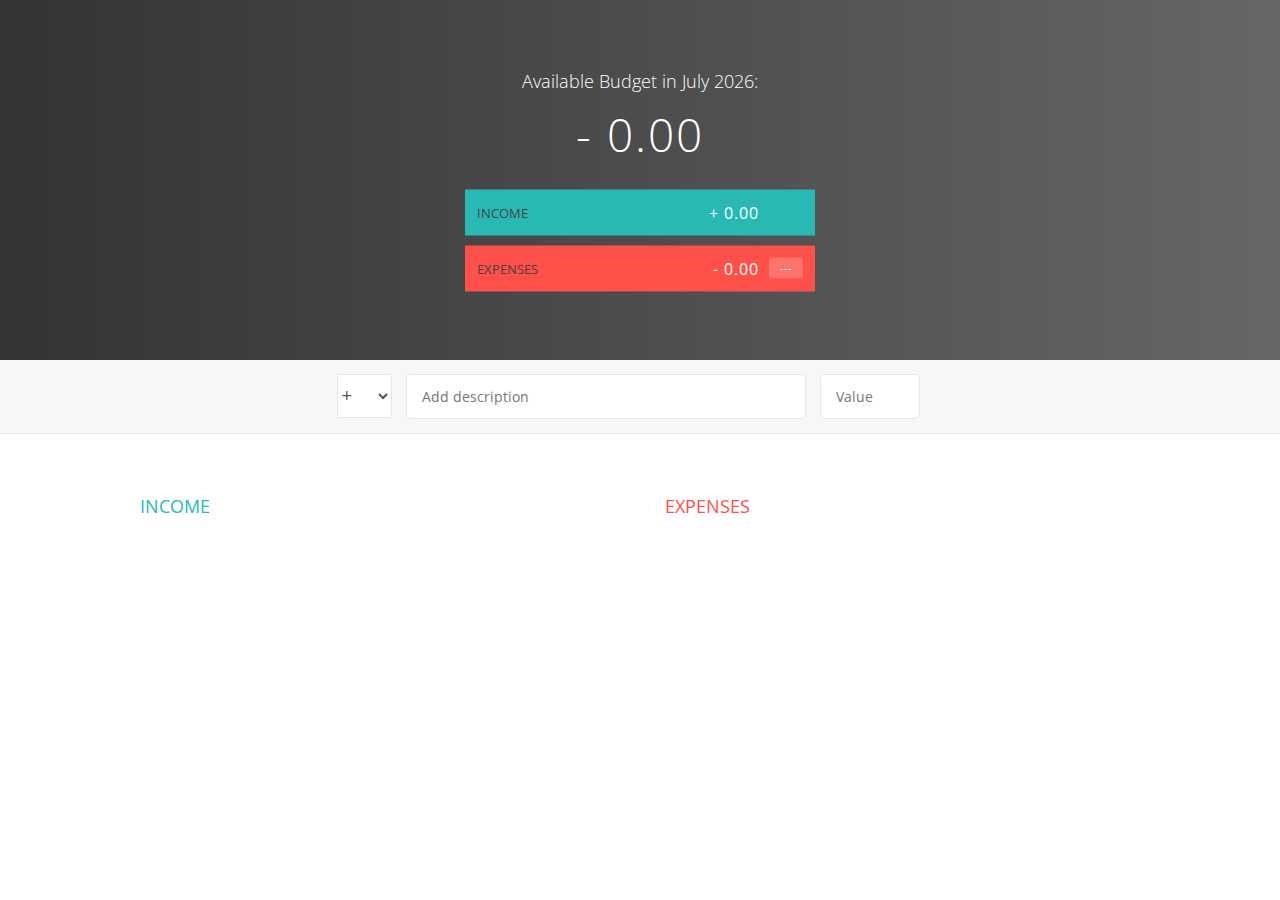
==== index..html @ ffcf202e "first commit" ====
<!DOCTYPE html>
<html lang="en">
  <head>
    <meta charset="UTF-8" />
    <link
      href="https://fonts.googleapis.com/css?family=Open+Sans:100,300,400,600"
      rel="stylesheet"
      type="text/css"
    />
    <link
      href="http://code.ionicframework.com/ionicons/2.0.1/css/ionicons.min.css"
      rel="stylesheet"
      type="text/css"
    />
    <link type="text/css" rel="stylesheet" href="style.css" />
    <title>Budgety</title>
  </head>
  <body>
    <div class="top">
      <div class="budget">
        <div class="budget__title">
          Available Budget in
          <span class="budget__title--month">%Month%</span>:
        </div>

        <div class="budget__value">+ 2,345.64</div>

        <div class="budget__income clearfix">
          <div class="budget__income--text">Income</div>
          <div class="right">
            <div class="budget__income--value">+ 4,300.00</div>
            <div class="budget__income--percentage">&nbsp;</div>
          </div>
        </div>

        <div class="budget__expenses clearfix">
          <div class="budget__expenses--text">Expenses</div>
          <div class="right clearfix">
            <div class="budget__expenses--value">- 1,954.36</div>
            <div class="budget__expenses--percentage">45%</div>
          </div>
        </div>
      </div>
    </div>

    <div class="bottom">
      <div class="add">
        <div class="add__container">
          <select class="add__type">
            <option value="inc" selected>+</option>
            <option value="exp">-</option>
          </select>
          <input
            type="text"
            class="add__description"
            placeholder="Add description"
          />
          <input type="number" class="add__value" placeholder="Value" />
          <button class="add__btn">
            <i class="ion-ios-checkmark-outline"></i>
          </button>
        </div>
      </div>

      <div class="container clearfix">
        <div class="income">
          <h2 class="icome__title">Income</h2>

          <div class="income__list">
            <!--
                        <div class="item clearfix" id="income-0">
                            <div class="item__description">Salary</div>
                            <div class="right clearfix">
                                <div class="item__value">+ 2,100.00</div>
                                <div class="item__delete">
                                    <button class="item__delete--btn">
                                        <i class="ion-ios-close-outline"></i>
                                    </button>
                                </div>
                            </div>
                        </div>
                        
                        <div class="item clearfix" id="income-1">
                            <div class="item__description">Sold car</div>
                            <div class="right clearfix">
                                <div class="item__value">+ 1,500.00</div>
                                <div class="item__delete">
                                    <button class="item__delete--btn"><i class="ion-ios-close-outline"></i></button>
                                </div>
                            </div>
                        </div>
                        -->
          </div>
        </div>

        <div class="expenses">
          <h2 class="expenses__title">Expenses</h2>

          <div class="expenses__list">
            <!--
                        <div class="item clearfix" id="expense-0">
                            <div class="item__description">Apartment rent</div>
                            <div class="right clearfix">
                                <div class="item__value">- 900.00</div>
                                <div class="item__percentage">21%</div>
                                <div class="item__delete">
                                    <button class="item__delete--btn"><i class="ion-ios-close-outline"></i></button>
                                </div>
                            </div>
                        </div>

                        <div class="item clearfix" id="expense-1">
                            <div class="item__description">Grocery shopping</div>
                            <div class="right clearfix">
                                <div class="item__value">- 435.28</div>
                                <div class="item__percentage">10%</div>
                                <div class="item__delete">
                                    <button class="item__delete--btn"><i class="ion-ios-close-outline"></i></button>
                                </div>
                            </div>
                        </div>
                        -->
          </div>
        </div>
      </div>
    </div>
  </body>
  <script src="index.js"></script>
</html>
---- style.css ----
/**********************************************
*** GENERAL
**********************************************/

* {
  margin: 0;
  padding: 0;
  box-sizing: border-box;
}

.clearfix::after {
  content: '';
  display: table;
  clear: both;
}

body {
  color: #555;
  font-family: Open Sans;
  font-size: 16px;
  position: relative;
  height: 100vh;
  font-weight: 400;
}

.right {
  float: right;
}
.red {
  color: #ff5049 !important;
}
.red-focus:focus {
  border: 1px solid #ff5049 !important;
}

/**********************************************
*** TOP PART
**********************************************/

.top {
  height: 40vh;
  background-image: linear-gradient(
      to right,
      rgba(0, 0, 0, 0.8),
      rgba(0, 0, 0, 0.6)
    ),
    url('https://cdn.pixabay.com/photo/2016/04/25/23/53/euro-1353420_960_720.jpg');
  background-size: cover;
  background-position: center;
  position: relative;
}

.budget {
  position: absolute;
  width: 350px;
  top: 50%;
  left: 50%;
  transform: translate(-50%, -50%);
  color: #fff;
}

.budget__title {
  font-size: 18px;
  text-align: center;
  margin-bottom: 10px;
  font-weight: 300;
}

.budget__value {
  font-weight: 300;
  font-size: 46px;
  text-align: center;
  margin-bottom: 25px;
  letter-spacing: 2px;
}

.budget__income,
.budget__expenses {
  padding: 12px;
  text-transform: uppercase;
}

.budget__income {
  margin-bottom: 10px;
  background-color: #28b9b5;
}

.budget__expenses {
  background-color: #ff5049;
}

.budget__income--text,
.budget__expenses--text {
  float: left;
  font-size: 13px;
  color: #444;
  margin-top: 2px;
}

.budget__income--value,
.budget__expenses--value {
  letter-spacing: 1px;
  float: left;
}

.budget__income--percentage,
.budget__expenses--percentage {
  float: left;
  width: 34px;
  font-size: 11px;
  padding: 3px 0;
  margin-left: 10px;
}

.budget__expenses--percentage {
  background-color: rgba(255, 255, 255, 0.2);
  text-align: center;
  border-radius: 3px;
}

/**********************************************
*** BOTTOM PART
**********************************************/

/***** FORM *****/
.add {
  padding: 14px;
  border-bottom: 1px solid #e7e7e7;
  background-color: #f7f7f7;
}

.add__container {
  margin: 0 auto;
  text-align: center;
}

.add__type {
  width: 55px;
  border: 1px solid #e7e7e7;
  height: 44px;
  font-size: 18px;
  color: inherit;
  background-color: #fff;
  margin-right: 10px;
  font-weight: 300;
  transition: border 0.3s;
}

.add__description,
.add__value {
  border: 1px solid #e7e7e7;
  background-color: #fff;
  color: inherit;
  font-family: inherit;
  font-size: 14px;
  padding: 12px 15px;
  margin-right: 10px;
  border-radius: 5px;
  transition: border 0.3s;
}

.add__description {
  width: 400px;
}
.add__value {
  width: 100px;
}

.add__btn {
  font-size: 35px;
  background: none;
  border: none;
  color: #28b9b5;
  cursor: pointer;
  display: inline-block;
  vertical-align: middle;
  line-height: 1.1;
  margin-left: 10px;
}

.add__btn:active {
  transform: translateY(2px);
}

.add__type:focus,
.add__description:focus,
.add__value:focus {
  outline: none;
  border: 1px solid #28b9b5;
}

.add__btn:focus {
  outline: none;
}

/***** LISTS *****/
.container {
  width: 1000px;
  margin: 60px auto;
}

.income {
  float: left;
  width: 475px;
  margin-right: 50px;
}

.expenses {
  float: left;
  width: 475px;
}

h2 {
  text-transform: uppercase;
  font-size: 18px;
  font-weight: 400;
  margin-bottom: 15px;
}

.icome__title {
  color: #28b9b5;
}
.expenses__title {
  color: #ff5049;
}

.item {
  padding: 13px;
  border-bottom: 1px solid #e7e7e7;
}

.item:first-child {
  border-top: 1px solid #e7e7e7;
}
.item:nth-child(even) {
  background-color: #f7f7f7;
}

.item__description {
  float: left;
}

.item__value {
  float: left;
  transition: transform 0.3s;
}

.item__percentage {
  float: left;
  margin-left: 20px;
  transition: transform 0.3s;
  font-size: 11px;
  background-color: #ffdad9;
  padding: 3px;
  border-radius: 3px;
  width: 32px;
  text-align: center;
}

.income .item__value,
.income .item__delete--btn {
  color: #28b9b5;
}

.expenses .item__value,
.expenses .item__percentage,
.expenses .item__delete--btn {
  color: #ff5049;
}

.item__delete {
  float: left;
}

.item__delete--btn {
  font-size: 22px;
  background: none;
  border: none;
  cursor: pointer;
  display: inline-block;
  vertical-align: middle;
  line-height: 1;
  display: none;
}

.item__delete--btn:focus {
  outline: none;
}
.item__delete--btn:active {
  transform: translateY(2px);
}

.item:hover .item__delete--btn {
  display: block;
}
.item:hover .item__value {
  transform: translateX(-20px);
}
.item:hover .item__percentage {
  transform: translateX(-20px);
}

.unpaid {
  background-color: #ffdad9 !important;
  cursor: pointer;
  color: #ff5049;
}

.unpaid .item__percentage {
  box-shadow: 0 2px 6px 0 rgba(0, 0, 0, 0.1);
}
.unpaid:hover .item__description {
  font-weight: 900;
}
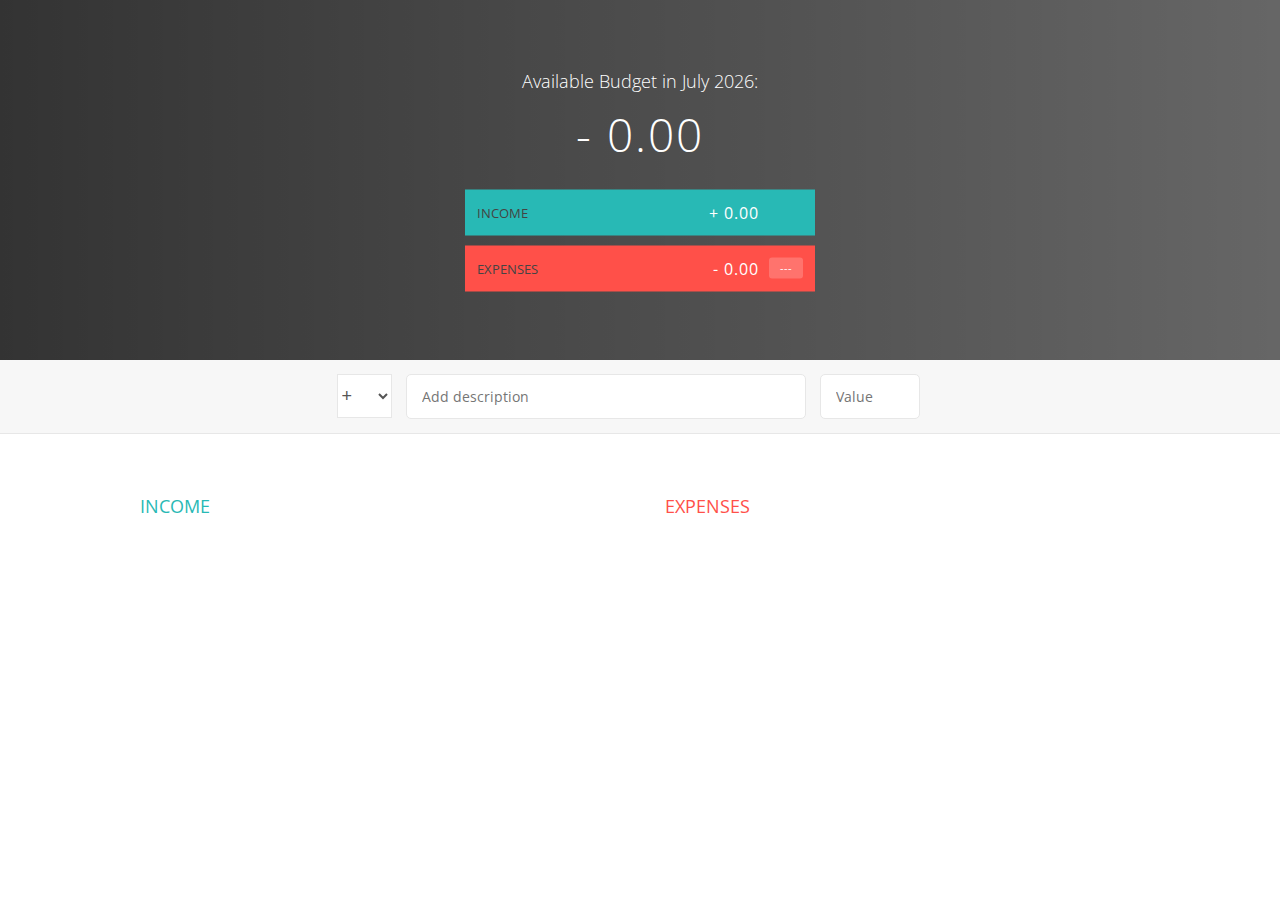
==== commit 38eed3f9: "first commit" ====
--- a/index..html
+++ b/index..html
@@ -125,5 +125,5 @@
       </div>
     </div>
   </body>
-  <script src="index.js"></script>
+  <script src="javascript.js"></script>
 </html>
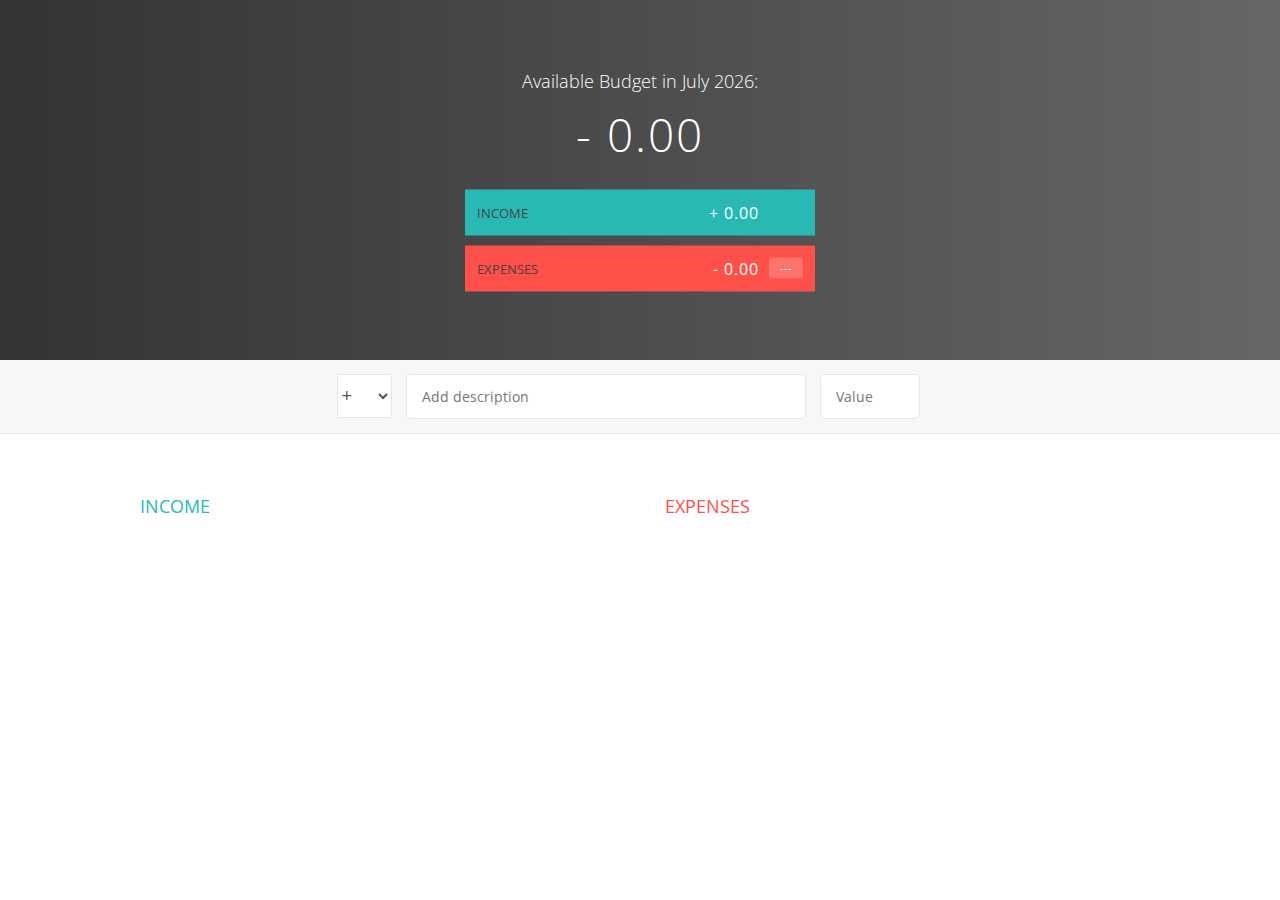
==== commit 9e016788: "first commit" ====
--- a/index..html
+++ b/index..html
@@ -125,5 +125,472 @@
       </div>
     </div>
   </body>
-  <script src="javascript.js"></script>
+  <script>
+    // BUDGET CONTROLLER
+    var budgetController = (function () {
+      var Expense = function (id, description, value) {
+        this.id = id
+        this.description = description
+        this.value = value
+        this.percentage = -1
+      }
+
+      Expense.prototype.calcPercentage = function (totalIncome) {
+        if (totalIncome > 0) {
+          this.percentage = Math.round((this.value / totalIncome) * 100)
+        } else {
+          this.percentage = -1
+        }
+      }
+
+      Expense.prototype.getPercentage = function () {
+        return this.percentage
+      }
+
+      var Income = function (id, description, value) {
+        this.id = id
+        this.description = description
+        this.value = value
+      }
+
+      var calculateTotal = function (type) {
+        var sum = 0
+        data.allItems[type].forEach(function (cur) {
+          sum += cur.value
+        })
+        data.totals[type] = sum
+      }
+
+      var data = {
+        allItems: {
+          exp: [],
+          inc: [],
+        },
+        totals: {
+          exp: 0,
+          inc: 0,
+        },
+        budget: 0,
+        percentage: -1,
+      }
+
+      return {
+        addItem: function (type, des, val) {
+          var newItem, ID
+
+          //[1 2 3 4 5], next ID = 6
+          //[1 2 4 6 8], next ID = 9
+          // ID = last ID + 1
+
+          // Create new ID
+          if (data.allItems[type].length > 0) {
+            ID = data.allItems[type][data.allItems[type].length - 1].id + 1
+          } else {
+            ID = 0
+          }
+
+          // Create new item based on 'inc' or 'exp' type
+          if (type === 'exp') {
+            newItem = new Expense(ID, des, val)
+          } else if (type === 'inc') {
+            newItem = new Income(ID, des, val)
+          }
+
+          // Push it into our data structure
+          data.allItems[type].push(newItem)
+
+          // Return the new element
+          return newItem
+        },
+
+        deleteItem: function (type, id) {
+          var ids, index
+
+          // id = 6
+          //data.allItems[type][id];
+          // ids = [1 2 4  8]
+          //index = 3
+
+          ids = data.allItems[type].map(function (current) {
+            return current.id
+          })
+
+          index = ids.indexOf(id)
+
+          if (index !== -1) {
+            data.allItems[type].splice(index, 1)
+          }
+        },
+
+        calculateBudget: function () {
+          // calculate total income and expenses
+          calculateTotal('exp')
+          calculateTotal('inc')
+
+          // Calculate the budget: income - expenses
+          data.budget = data.totals.inc - data.totals.exp
+
+          // calculate the percentage of income that we spent
+          if (data.totals.inc > 0) {
+            data.percentage = Math.round(
+              (data.totals.exp / data.totals.inc) * 100
+            )
+          } else {
+            data.percentage = -1
+          }
+
+          // Expense = 100 and income 300, spent 33.333% = 100/300 = 0.3333 * 100
+        },
+
+        calculatePercentages: function () {
+          /*
+            a=20
+            b=10
+            c=40
+            income = 100
+            a=20/100=20%
+            b=10/100=10%
+            c=40/100=40%
+            */
+
+          data.allItems.exp.forEach(function (cur) {
+            cur.calcPercentage(data.totals.inc)
+          })
+        },
+
+        getPercentages: function () {
+          var allPerc = data.allItems.exp.map(function (cur) {
+            return cur.getPercentage()
+          })
+          return allPerc
+        },
+
+        getBudget: function () {
+          return {
+            budget: data.budget,
+            totalInc: data.totals.inc,
+            totalExp: data.totals.exp,
+            percentage: data.percentage,
+          }
+        },
+
+        testing: function () {
+          console.log(data)
+        },
+      }
+    })()
+
+    // UI CONTROLLER
+    var UIController = (function () {
+      var DOMstrings = {
+        inputType: '.add__type',
+        inputDescription: '.add__description',
+        inputValue: '.add__value',
+        inputBtn: '.add__btn',
+        incomeContainer: '.income__list',
+        expensesContainer: '.expenses__list',
+        budgetLabel: '.budget__value',
+        incomeLabel: '.budget__income--value',
+        expensesLabel: '.budget__expenses--value',
+        percentageLabel: '.budget__expenses--percentage',
+        container: '.container',
+        expensesPercLabel: '.item__percentage',
+        dateLabel: '.budget__title--month',
+      }
+
+      var formatNumber = function (num, type) {
+        var numSplit, int, dec, type
+        /*
+            + or - before number
+            exactly 2 decimal points
+            comma separating the thousands
+
+            2310.4567 -> + 2,310.46
+            2000 -> + 2,000.00
+            */
+
+        num = Math.abs(num)
+        num = num.toFixed(2)
+
+        numSplit = num.split('.')
+
+        int = numSplit[0]
+        if (int.length > 3) {
+          int =
+            int.substr(0, int.length - 3) + ',' + int.substr(int.length - 3, 3) //input 23510, output 23,510
+        }
+
+        dec = numSplit[1]
+
+        return (type === 'exp' ? '-' : '+') + ' ' + int + '.' + dec
+      }
+
+      var nodeListForEach = function (list, callback) {
+        for (var i = 0; i < list.length; i++) {
+          callback(list[i], i)
+        }
+      }
+
+      return {
+        getInput: function () {
+          return {
+            type: document.querySelector(DOMstrings.inputType).value, // Will be either inc or exp
+            description: document.querySelector(DOMstrings.inputDescription)
+              .value,
+            value: parseFloat(
+              document.querySelector(DOMstrings.inputValue).value
+            ),
+          }
+        },
+
+        addListItem: function (obj, type) {
+          var html, newHtml, element
+          // Create HTML string with placeholder text
+
+          if (type === 'inc') {
+            element = DOMstrings.incomeContainer
+
+            html =
+              '<div class="item clearfix" id="inc-%id%"> <div class="item__description">%description%</div><div class="right clearfix"><div class="item__value">%value%</div><div class="item__delete"><button class="item__delete--btn"><i class="ion-ios-close-outline"></i></button></div></div></div>'
+          } else if (type === 'exp') {
+            element = DOMstrings.expensesContainer
+
+            html =
+              '<div class="item clearfix" id="exp-%id%"><div class="item__description">%description%</div><div class="right clearfix"><div class="item__value">%value%</div><div class="item__percentage">21%</div><div class="item__delete"><button class="item__delete--btn"><i class="ion-ios-close-outline"></i></button></div></div></div>'
+          }
+
+          // Replace the placeholder text with some actual data
+          newHtml = html.replace('%id%', obj.id)
+          newHtml = newHtml.replace('%description%', obj.description)
+          newHtml = newHtml.replace('%value%', formatNumber(obj.value, type))
+
+          // Insert the HTML into the DOM
+          document
+            .querySelector(element)
+            .insertAdjacentHTML('beforeend', newHtml)
+        },
+
+        deleteListItem: function (selectorID) {
+          var el = document.getElementById(selectorID)
+          el.parentNode.removeChild(el)
+        },
+
+        clearFields: function () {
+          var fields, fieldsArr
+
+          fields = document.querySelectorAll(
+            DOMstrings.inputDescription + ', ' + DOMstrings.inputValue
+          )
+          console.log('fild', fields)
+          fieldsArr = Array.prototype.slice.call(fields)
+          console.log('fild', fieldsArr)
+
+          fieldsArr.forEach(function (current, index, array) {
+            current.value = ''
+          })
+
+          fieldsArr[0].focus()
+        },
+
+        displayBudget: function (obj) {
+          var type
+          obj.budget > 0 ? (type = 'inc') : (type = 'exp')
+
+          document.querySelector(DOMstrings.budgetLabel).textContent =
+            formatNumber(obj.budget, type)
+          document.querySelector(DOMstrings.incomeLabel).textContent =
+            formatNumber(obj.totalInc, 'inc')
+          document.querySelector(DOMstrings.expensesLabel).textContent =
+            formatNumber(obj.totalExp, 'exp')
+
+          if (obj.percentage > 0) {
+            document.querySelector(DOMstrings.percentageLabel).textContent =
+              obj.percentage + '%'
+          } else {
+            document.querySelector(DOMstrings.percentageLabel).textContent =
+              '---'
+          }
+        },
+
+        displayPercentages: function (percentages) {
+          var fields = document.querySelectorAll(DOMstrings.expensesPercLabel)
+
+          nodeListForEach(fields, function (current, index) {
+            if (percentages[index] > 0) {
+              current.textContent = percentages[index] + '%'
+            } else {
+              current.textContent = '---'
+            }
+          })
+        },
+
+        displayMonth: function () {
+          var now, months, month, year
+
+          now = new Date()
+          //var christmas = new Date(2016, 11, 25);
+
+          months = [
+            'January',
+            'February',
+            'March',
+            'April',
+            'May',
+            'June',
+            'July',
+            'August',
+            'September',
+            'October',
+            'November',
+            'December',
+          ]
+          month = now.getMonth()
+
+          year = now.getFullYear()
+          document.querySelector(DOMstrings.dateLabel).textContent =
+            months[month] + ' ' + year
+        },
+
+        changedType: function () {
+          var fields = document.querySelectorAll(
+            DOMstrings.inputType +
+              ',' +
+              DOMstrings.inputDescription +
+              ',' +
+              DOMstrings.inputValue
+          )
+
+          nodeListForEach(fields, function (cur) {
+            cur.classList.toggle('red-focus')
+          })
+
+          document.querySelector(DOMstrings.inputBtn).classList.toggle('red')
+        },
+
+        getDOMstrings: function () {
+          return DOMstrings
+        },
+      }
+    })()
+
+    // GLOBAL APP CONTROLLER
+    var controller = (function (budgetCtrl, UICtrl) {
+      var setupEventListeners = function () {
+        var DOM = UICtrl.getDOMstrings()
+
+        document
+          .querySelector(DOM.inputBtn)
+          .addEventListener('click', ctrlAddItem)
+
+        document.addEventListener('keypress', function (event) {
+          if (event.keyCode === 13 || event.which === 13) {
+            ctrlAddItem()
+          }
+        })
+
+        document
+          .querySelector(DOM.container)
+          .addEventListener('click', ctrlDeleteItem)
+
+        document
+          .querySelector(DOM.inputType)
+          .addEventListener('change', UICtrl.changedType)
+      }
+
+      var updateBudget = function () {
+        // 1. Calculate the budget
+        budgetCtrl.calculateBudget()
+
+        // 2. Return the budget
+        var budget = budgetCtrl.getBudget()
+
+        // 3. Display the budget on the UI
+        UICtrl.displayBudget(budget)
+      }
+
+      var updatePercentages = function () {
+        // 1. Calculate percentages
+        budgetCtrl.calculatePercentages()
+
+        // 2. Read percentages from the budget controller
+        var percentages = budgetCtrl.getPercentages()
+
+        // 3. Update the UI with the new percentages
+        UICtrl.displayPercentages(percentages)
+      }
+
+      var ctrlAddItem = function () {
+        var input, newItem
+
+        // 1. Get the field input data
+        input = UICtrl.getInput()
+
+        if (
+          input.description !== '' &&
+          !isNaN(input.value) &&
+          input.value > 0
+        ) {
+          // 2. Add the item to the budget controller
+          newItem = budgetCtrl.addItem(
+            input.type,
+            input.description,
+            input.value
+          )
+
+          // 3. Add the item to the UI
+          UICtrl.addListItem(newItem, input.type)
+
+          // 4. Clear the fields
+          UICtrl.clearFields()
+
+          // 5. Calculate and update budget
+          updateBudget()
+
+          // 6. Calculate and update percentages
+          updatePercentages()
+        }
+      }
+
+      var ctrlDeleteItem = function (event) {
+        var itemID, splitID, type, ID
+
+        itemID = event.target.parentNode.parentNode.parentNode.parentNode.id
+
+        if (itemID) {
+          //inc-1
+          splitID = itemID.split('-')
+          type = splitID[0]
+          ID = parseInt(splitID[1])
+
+          // 1. delete the item from the data structure
+          budgetCtrl.deleteItem(type, ID)
+
+          // 2. Delete the item from the UI
+          UICtrl.deleteListItem(itemID)
+
+          // 3. Update and show the new budget
+          updateBudget()
+
+          // 4. Calculate and update percentages
+          updatePercentages()
+        }
+      }
+
+      return {
+        init: function () {
+          console.log('Application has started.')
+          UICtrl.displayMonth()
+          UICtrl.displayBudget({
+            budget: 0,
+            totalInc: 0,
+            totalExp: 0,
+            percentage: -1,
+          })
+          setupEventListeners()
+        },
+      }
+    })(budgetController, UIController)
+
+    controller.init()
+  </script>
 </html>
